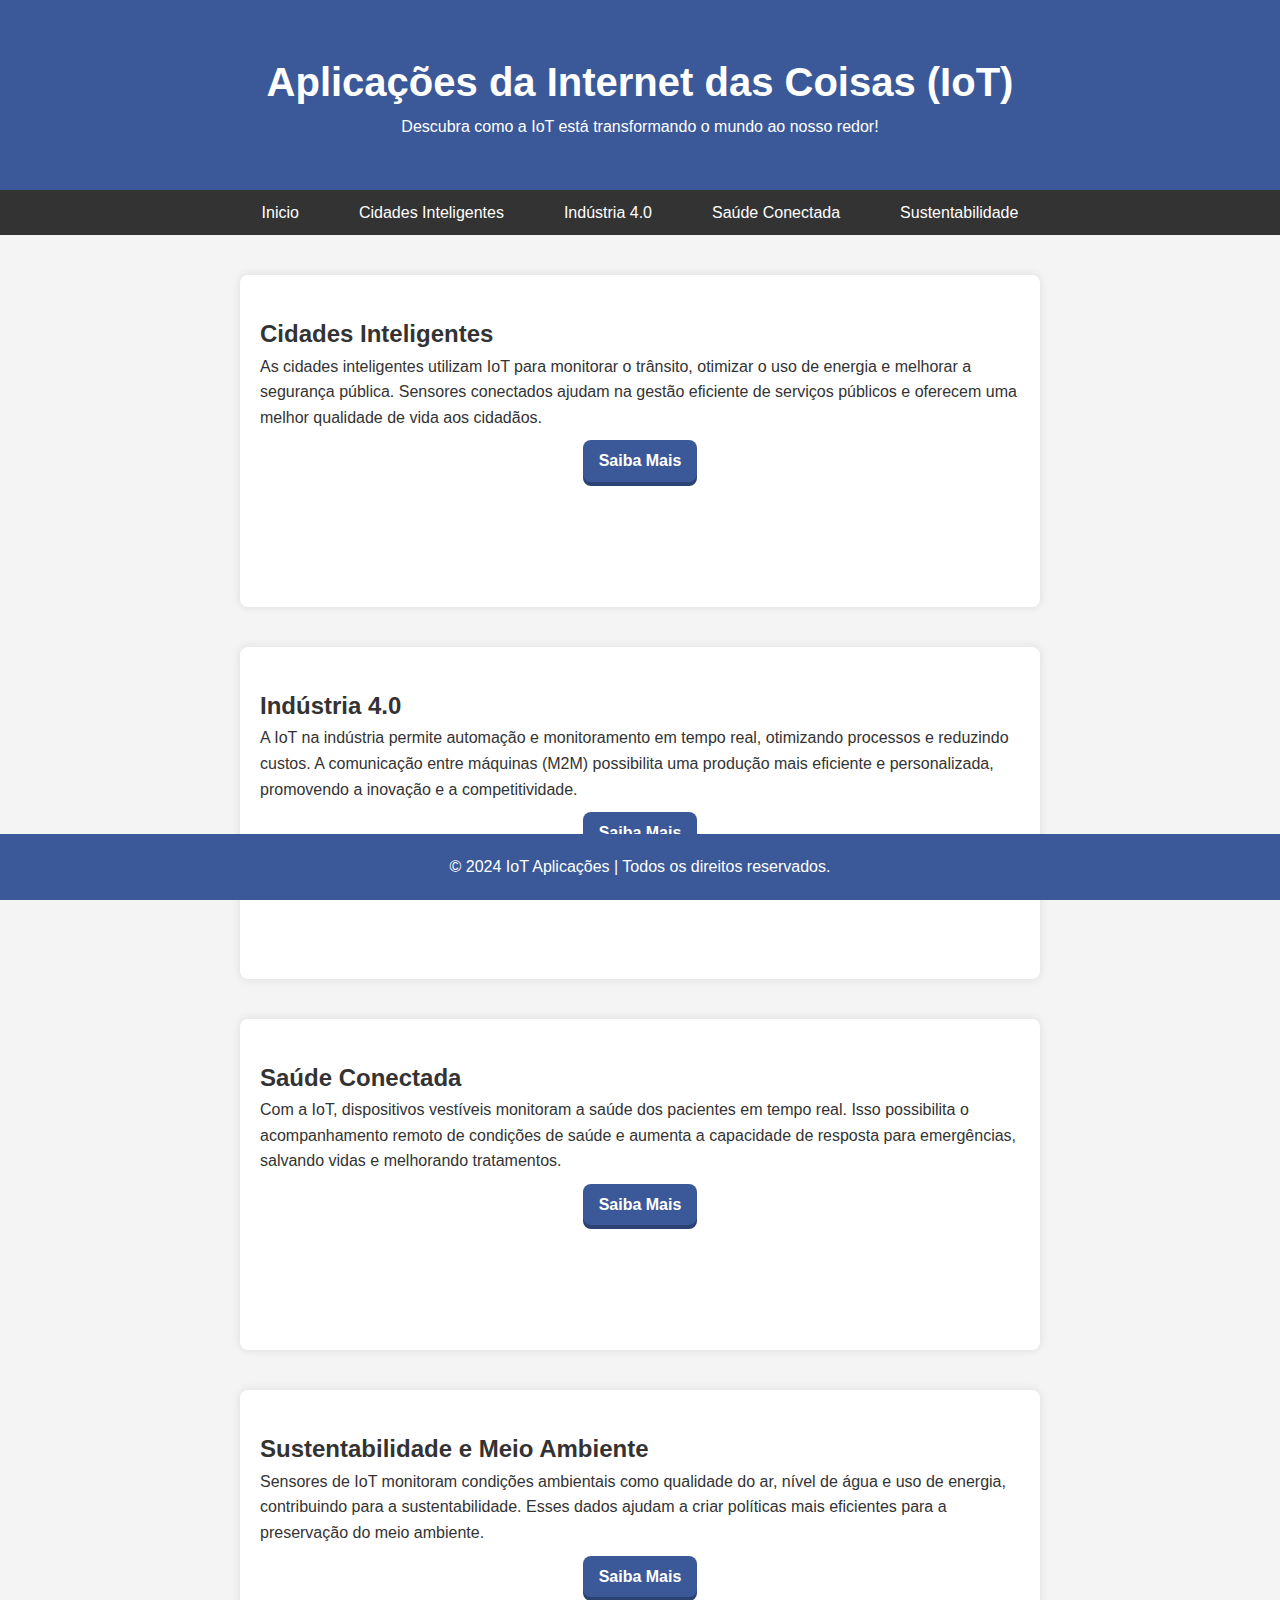
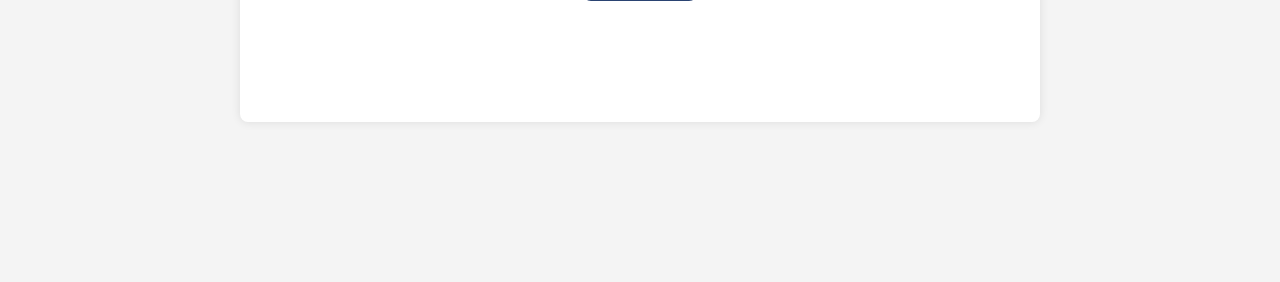
==== app.html @ c0a26c85 "s" ====
<!DOCTYPE html>
<html lang="pt-br">
<head>
    <meta charset="UTF-8">
    <meta name="viewport" content="width=device-width, initial-scale=1.0">
    <title>Aplicações da Internet das Coisas (IoT)</title>
    <link rel="stylesheet" href="./style.css"> <!-- Linka o CSS externo -->
</head>
<body>

    <!-- Cabeçalho -->
    <header>
        <h1>Aplicações da Internet das Coisas (IoT)</h1>
        <p>Descubra como a IoT está transformando o mundo ao nosso redor!</p>
    </header>

    <!-- Navegação -->
    <nav>
        <div class="menu-toggle">
            <div class="bar"></div>
            <div class="bar"></div>
            <div class="bar"></div>
        </div>
        <ul>
            <li><a href="./index.html">Inicio</a></li>
            <li><a href="#smart-cities">Cidades Inteligentes</a></li>
            <li><a href="#industry">Indústria 4.0</a></li>
            <li><a href="#healthcare">Saúde Conectada</a></li>
            <li><a href="#environment">Sustentabilidade</a></li>
        </ul>
    </nav>

    <!-- Seções de Conteúdo -->
    <section id="smart-cities">
        <h2>Cidades Inteligentes</h2>
        <p>As cidades inteligentes utilizam IoT para monitorar o trânsito, otimizar o uso de energia e melhorar a segurança pública. Sensores conectados ajudam na gestão eficiente de serviços públicos e oferecem uma melhor qualidade de vida aos cidadãos.</p>
        <div class="button-container">
            <div class="button-3d">Saiba Mais</div>
        </div>
    </section>

    <section id="industry">
        <h2>Indústria 4.0</h2>
        <p>A IoT na indústria permite automação e monitoramento em tempo real, otimizando processos e reduzindo custos. A comunicação entre máquinas (M2M) possibilita uma produção mais eficiente e personalizada, promovendo a inovação e a competitividade.</p>
        <div class="button-container">
            <div class="button-3d">Saiba Mais</div>
        </div>
    </section>

    <section id="healthcare">
        <h2>Saúde Conectada</h2>
        <p>Com a IoT, dispositivos vestíveis monitoram a saúde dos pacientes em tempo real. Isso possibilita o acompanhamento remoto de condições de saúde e aumenta a capacidade de resposta para emergências, salvando vidas e melhorando tratamentos.</p>
        <div class="button-container">
            <div class="button-3d">Saiba Mais</div>
        </div>
    </section>

    <section id="environment">
        <h2>Sustentabilidade e Meio Ambiente</h2>
        <p>Sensores de IoT monitoram condições ambientais como qualidade do ar, nível de água e uso de energia, contribuindo para a sustentabilidade. Esses dados ajudam a criar políticas mais eficientes para a preservação do meio ambiente.</p>
        <div class="button-container">
            <div class="button-3d">Saiba Mais</div>
        </div>
    </section>

    <!-- Footer -->
    <footer>
        <p>&copy; 2024 IoT Aplicações | Todos os direitos reservados.</p>
    </footer>

</body>
</html>
---- style.css ----
/* Estilos gerais */
* {
    margin: 0;
    padding: 0;
    box-sizing: border-box;
    font-family: Arial, sans-serif;
}

body {
    line-height: 1.6;
    color: #333;
    background-color: #f4f4f4;
    font-size: 1rem; /* Base de tamanho de fonte */
}

header {
    text-align: center;
    padding: 50px 20px; /* Adiciona padding lateral para evitar cortes */
    background: #3b5998;
    color: #fff;
}

header h1 {
    font-size: 2.5rem; /* Título maior */
}

/* Navegação */
nav {
    position: relative;
    background: #333;
}

.menu-toggle {
    display: none; /* Esconder por padrão */
    flex-direction: column;
    cursor: pointer;
    padding: 10px;
}

.menu-toggle .bar {
    height: 3px;
    width: 25px;
    background: white;
    margin: 4px 0;
}

/* Estilos para a lista de navegação */
nav ul {
    display: flex; /* Menu horizontal por padrão */
    justify-content: center;
    list-style: none;
    padding: 0;
    margin: 0;
}

nav ul li {
    margin: 10px;
}

nav ul li a {
    color: #fff;
    text-decoration: none;
    padding: 10px 20px;
    border-radius: 8px;
}

/* Estilos para dispositivos móveis */
@media screen and (max-width: 768px) {
    .menu-toggle {
        display: flex; /* Mostrar o menu hamburguer */
    }

    nav ul {
        display: none; /* Esconder o menu por padrão */
        flex-direction: column; /* Tornar vertical */
        width: 100%;
        background: #333;
    }

    nav ul.active {
        display: flex; /* Mostrar o menu quando ativo */
    }

    nav ul li {
        margin: 5px 0; /* Espaçamento entre itens */
        text-align: center; /* Centralizar texto */
    }

    header h1 {
        font-size: 1.8em; /* Reduz o tamanho do título para mobile */
    }

    nav ul li a {
        padding: 8px 12px; /* Reduz o padding dos links de navegação */
        font-size: 0.8em; /* Reduz o tamanho da fonte dos links de navegação */
    }

    section {
        padding: 20px 10px; /* Reduz o padding das seções */
    }

    .button-3d {
        padding: 10px 20px; /* Reduz o tamanho do botão */
        font-size: 0.9rem; /* Reduz o tamanho da fonte do botão */
    }

    footer {
        padding: 7px 0; /* Reduz a altura do footer */
        font-size: 0.65rem; /* Reduz o tamanho da fonte */
    }
}

/* Efeito 3D no hover */
nav ul li a:hover {
    transform: translateY(-8px) rotateX(15deg) rotateY(-5deg);
    box-shadow: 0 10px 15px rgba(0, 0, 0, 0.3);
}

/* Seções */
section {
    padding: 40px 20px 60px; /* Mantém padding */
    margin: 40px auto; /* Aumenta a margem superior e inferior */
    max-width: 800px;
    background: #fff;
    border-radius: 8px;
    box-shadow: 0px 0px 10px rgba(0, 0, 0, 0.1);
    animation: fadeIn 1s ease-in-out;
}

section:last-of-type {
    margin-bottom: 160px; /* Garante espaço suficiente para o footer */
}

/* Footer */
footer {
    text-align: center;
    padding: 20px 0;
    background: #3b5998;
    color: #fff;
    position: fixed;
    bottom: 0;
    width: 100%;
    z-index: 10; /* Garante que o footer fica acima do conteúdo */
}

/* Botão 3D */
.button-container {
    display: flex;
    justify-content: center; 
    align-items: center;     
    width: 100%;            
    margin: 5px 0; /* Reduz o espaçamento vertical do contêiner */
}

.button-3d {
    padding: 8px 16px; /* Reduz o padding do botão */
    color: #fff;
    background-color: #3b5998;
    font-weight: bold;
    border-radius: 8px;
    box-shadow: 0 4px #2a4372; /* Reduz a sombra para harmonizar com o menor espaçamento */
    transition: transform 0.1s ease;
    text-align: center;
    cursor: pointer;
    font-size: 1rem;
    width: auto;
    margin: 5px; /* Adiciona um leve espaçamento ao redor */
}

/* Efeito de pressionar ao clicar */
.button-3d:active {
    transform: translateY(4px); /* Ajusta a altura da animação */
    box-shadow: 0 2px #2a4372;
}

.button-3d:last-of-type {
    margin-bottom: 60px; /* Aumenta a margem inferior do último botão */
}

/* Efeitos de imagens */
.imagem-no-paragrafo {
    display: block;         
    max-width: 100%; /* Assegura que a imagem não exceda a largura do contêiner */
    height: auto;        
    margin: 10px 0;       
}

/* Video responsivo */
.video-container {
    position: relative;
    width: 100%;
    padding-top: 56.25%; /* Proporção 16:9 */
}

.video-container iframe {
    position: absolute;
    top: 0;
    left: 0;
    width: 100%;
    height: 100%;
}

@keyframes fadeIn {
    from { opacity: 0; }
    to { opacity: 1; }
}
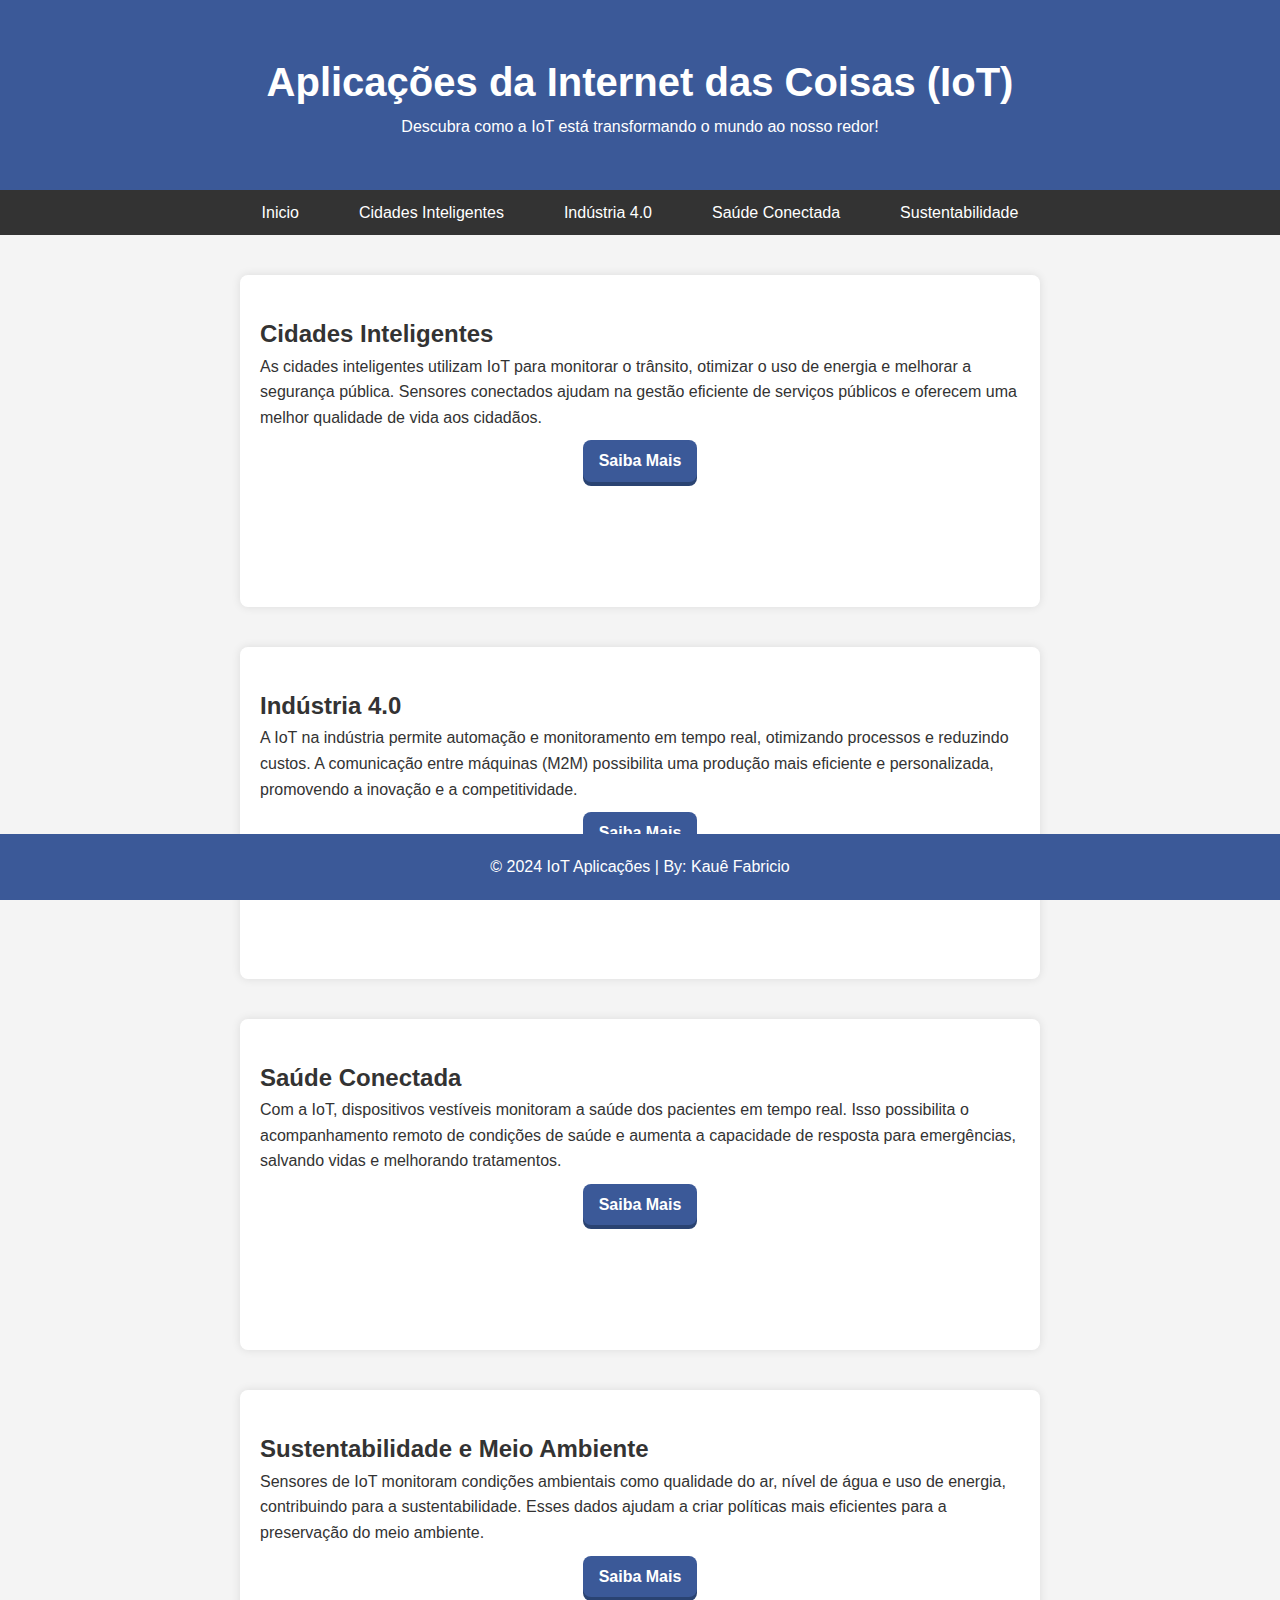
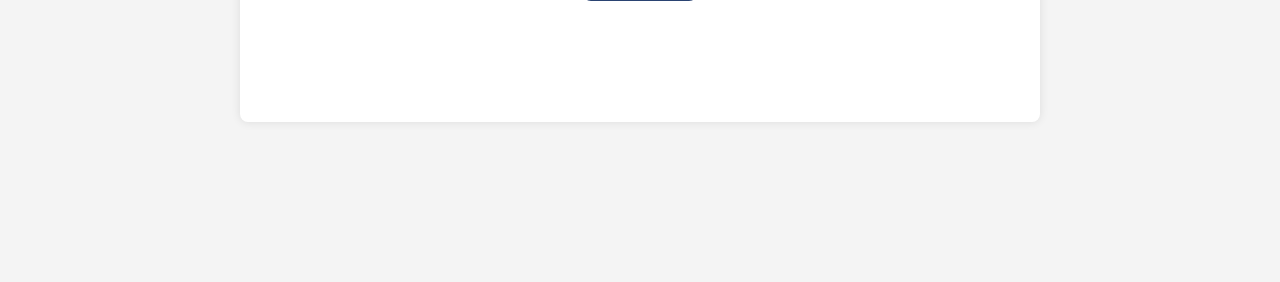
==== commit 156c3dec: "s" ====
--- a/app.html
+++ b/app.html
@@ -65,7 +65,7 @@
 
     <!-- Footer -->
     <footer>
-        <p>&copy; 2024 IoT Aplicações | Todos os direitos reservados.</p>
+        <p>&copy; 2024 IoT Aplicações | By: Kauê Fabricio</p>
     </footer>
 
 </body>
